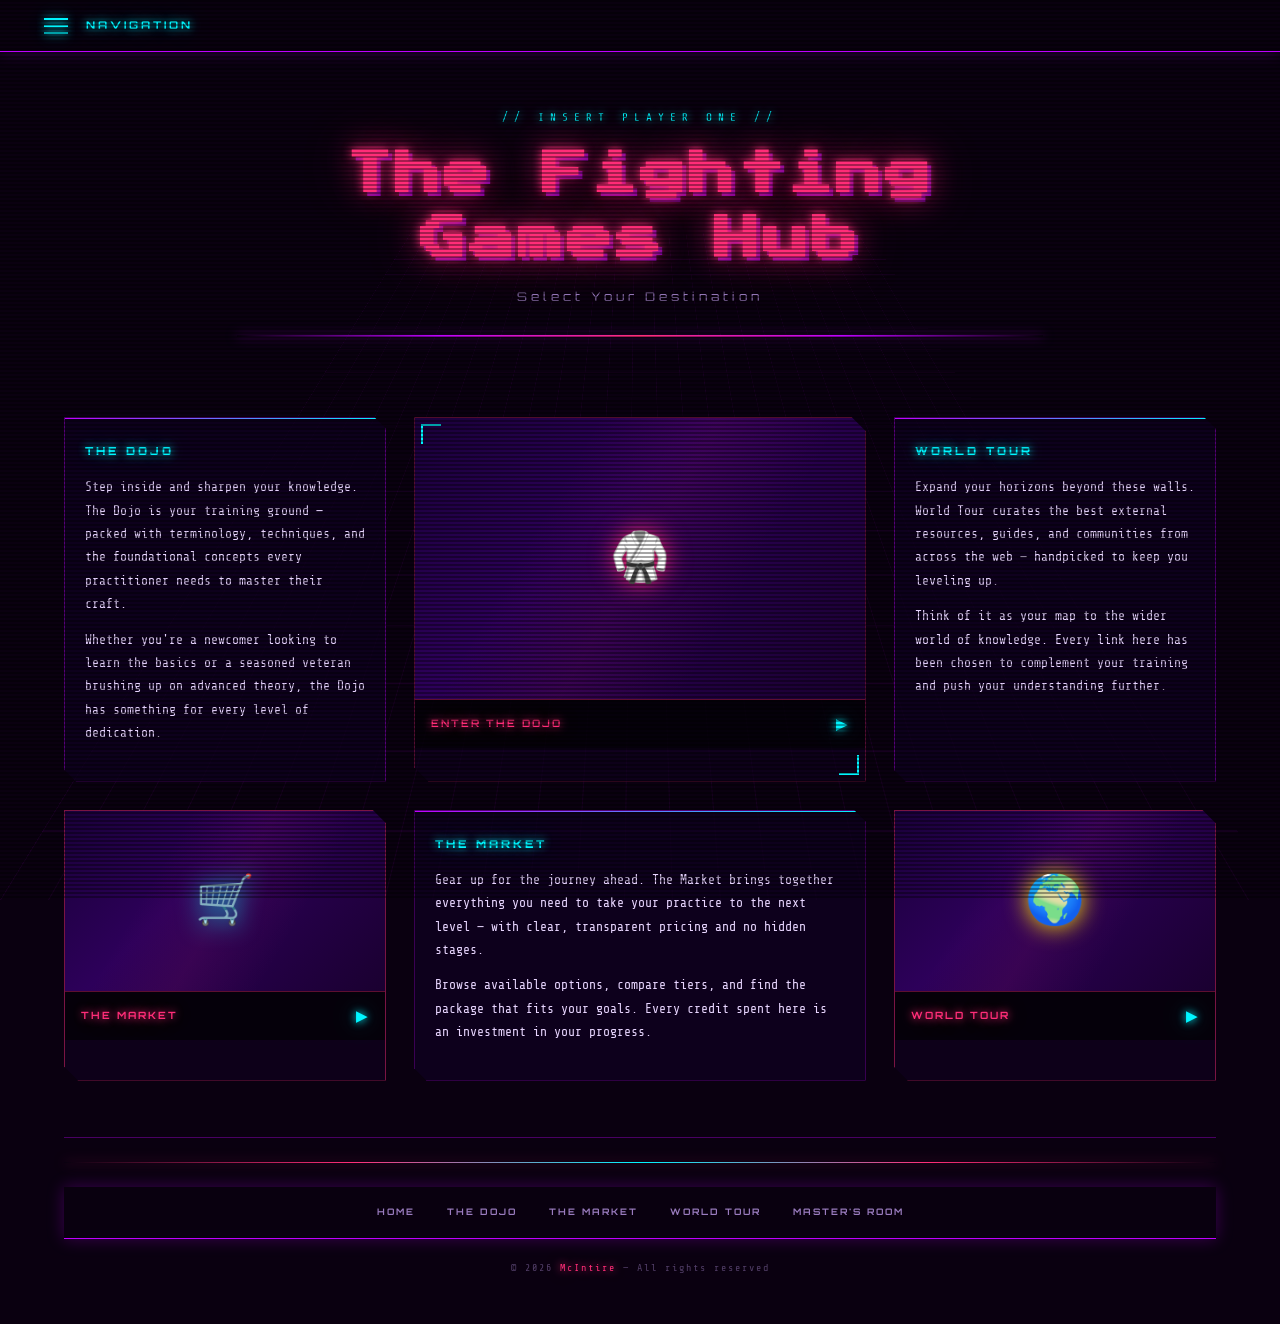
==== index.html @ 30cc086d "Added Pages added pages to set up github.io site" ====
<!DOCTYPE html>
<html lang="en">
<head>
  <meta charset="UTF-8" />
  <meta name="viewport" content="width=device-width, initial-scale=1.0" />
  <title>The Fighting Games Hub — Home</title>
  <link href="https://fonts.googleapis.com/css2?family=Press+Start+2P&family=Orbitron:wght@400;700;900&family=Share+Tech+Mono&display=swap" rel="stylesheet" />
  <link rel="stylesheet" href="styles.css" />
</head>
<body>

  <nav>
    <div class="nav-inner">
      <button class="hamburger" id="hamburgerBtn" aria-label="Toggle navigation">
        <span></span><span></span><span></span>
      </button>
      <span class="nav-label">Navigation</span>
      <ul class="nav-menu" id="navMenu">
        <li><span class="menu-divider">// MAIN</span></li>
        <li><a href="index.html">Home</a></li>
        <li><span class="menu-divider">// PAGES</span></li>
        <li><a href="the_dojo.html">The Dojo</a></li>
        <li><a href="the_market.html">The Market</a></li>
        <li><a href="world_tour.html">World Tour</a></li>
        <li><a href="masters_room.html">The Master's Room</a></li>
        <li><span class="menu-divider">// SUB-PAGES</span></li>
        <li><a href="universal_concepts.html">Universal Concepts</a></li>
        <li><a href="pricing.html">Pricing</a></li>
        <li><a href="external_resources.html">External Resources</a></li>
        <li><a href="personal_projects.html">Personal Projects</a></li>
      </ul>
    </div>
  </nav>

  <div class="page">

    <header>
      <span class="eyebrow eyebrow-cyan">// Insert Player One //</span>
      <h1 class="site-title title-pink">The Fighting<br>Games Hub</h1>
      <p class="subtitle">Select Your Destination</p>
      <div class="header-divider"></div>
    </header>

    <main>
      <div class="content-grid">

        <article class="content-block panel">
          <h2>The Dojo</h2>
          <p>Step inside and sharpen your knowledge. The Dojo is your training ground — packed with terminology, techniques, and the foundational concepts every practitioner needs to master their craft.</p>
          <p>Whether you're a newcomer looking to learn the basics or a seasoned veteran brushing up on advanced theory, the Dojo has something for every level of dedication.</p>
        </article>

        <a class="img-link img-link-dojo" href="the_dojo.html" aria-label="Go to The Dojo">
          <div class="img-placeholder">
            <span class="pixel-icon" style="color: var(--neon-pink);">🥋</span>
          </div>
          <div class="img-link-label">
            <span>Enter The Dojo</span>
            <span class="arrow">▶</span>
          </div>
        </a>

        <article class="content-block panel">
          <h2>World Tour</h2>
          <p>Expand your horizons beyond these walls. World Tour curates the best external resources, guides, and communities from across the web — handpicked to keep you leveling up.</p>
          <p>Think of it as your map to the wider world of knowledge. Every link here has been chosen to complement your training and push your understanding further.</p>
        </article>

        <a class="img-link" href="the_market.html" aria-label="Go to The Market">
          <div class="img-placeholder">
            <span class="pixel-icon" style="color: var(--neon-cyan);">🛒</span>
          </div>
          <div class="img-link-label">
            <span>The Market</span>
            <span class="arrow">▶</span>
          </div>
        </a>

        <article class="content-block panel">
          <h2>The Market</h2>
          <p>Gear up for the journey ahead. The Market brings together everything you need to take your practice to the next level — with clear, transparent pricing and no hidden stages.</p>
          <p>Browse available options, compare tiers, and find the package that fits your goals. Every credit spent here is an investment in your progress.</p>
        </article>

        <a class="img-link" href="world_tour.html" aria-label="Go to World Tour">
          <div class="img-placeholder">
            <span class="pixel-icon" style="color: var(--neon-yellow);">🌍</span>
          </div>
          <div class="img-link-label">
            <span>World Tour</span>
            <span class="arrow">▶</span>
          </div>
        </a>

      </div>
    </main>

    <footer>
      <nav class="footer-links" aria-label="Footer navigation">
        <a href="index.html">Home</a>
        <a href="the_dojo.html">The Dojo</a>
        <a href="the_market.html">The Market</a>
        <a href="world_tour.html">World Tour</a>
        <a href="masters_room.html">Master's Room</a>
      </nav>
      <p class="footer-credit">&copy; 2026 <span>McIntire</span> — All rights reserved</p>
    </footer>

  </div>

  <script src="nav.js" defer></script>

</body>
</html>
---- styles.css ----
/* ============================================================
   The Fighting Games Hub — Shared Stylesheet
   ============================================================ */

/* ── Custom Properties ── */
:root {
  --bg:          #0a0010;
  --neon-pink:   #ff2d78;
  --neon-cyan:   #00f5ff;
  --neon-purple: #bf00ff;
  --neon-yellow: #ffe600;
  --text:        #e8d5ff;
  --text-dim:    #9a7bbf;
  --scanline:    rgba(0, 0, 0, 0.35);
  --glow-pink:   0 0 8px #ff2d78, 0 0 24px #ff2d7866;
  --glow-cyan:   0 0 8px #00f5ff, 0 0 24px #00f5ff66;
  --glow-purple: 0 0 8px #bf00ff, 0 0 24px #bf00ff66;
  --glow-yellow: 0 0 8px #ffe600, 0 0 24px #ffe60066;
}


/* ============================================================
   RESET & BASE
   ============================================================ */

*, *::before, *::after {
  box-sizing: border-box;
  margin: 0;
  padding: 0;
}

html { scroll-behavior: smooth; }

body {
  background-color: var(--bg);
  color: var(--text);
  font-family: 'Share Tech Mono', monospace;
  font-size: 14px;
  line-height: 1.75;
  min-height: 100vh;
  overflow-x: hidden;
  cursor: crosshair;
}


/* ============================================================
   BACKGROUND & ATMOSPHERE
   ============================================================ */

/* Perspective grid */
body::before {
  content: '';
  position: fixed;
  inset: 0;
  background:
    linear-gradient(rgba(191, 0, 255, 0.13) 1px, transparent 1px),
    linear-gradient(90deg, rgba(191, 0, 255, 0.13) 1px, transparent 1px);
  background-size: 48px 48px;
  transform: perspective(600px) rotateX(30deg) scaleY(2.4);
  transform-origin: bottom center;
  pointer-events: none;
  z-index: 0;
  opacity: 0.55;
}

/* CRT scanlines */
body::after {
  content: '';
  position: fixed;
  inset: 0;
  background: repeating-linear-gradient(
    0deg,
    transparent, transparent 2px,
    var(--scanline) 2px, var(--scanline) 4px
  );
  pointer-events: none;
  z-index: 9999;
  animation: flicker 8s infinite;
}

@keyframes flicker {
  0%, 100% { opacity: 1; }
  92%       { opacity: 1; }
  93%       { opacity: 0.6; }
  94%       { opacity: 1; }
  96%       { opacity: 0.7; }
  97%       { opacity: 1; }
}


/* ============================================================
   LAYOUT
   ============================================================ */

.page {
  position: relative;
  z-index: 1;
  max-width: 1200px;
  margin: 0 auto;
  padding: 0 24px 48px;
}


/* ============================================================
   NAVIGATION
   ============================================================ */

nav {
  position: sticky;
  top: 0;
  z-index: 500;
  height: 52px;
  padding: 0 24px;
  display: flex;
  align-items: center;
  background: rgba(10, 0, 16, 0.92);
  backdrop-filter: blur(6px);
  border-bottom: 1px solid var(--neon-purple);
  box-shadow: 0 0 16px #bf00ff44;
}

.nav-inner {
  max-width: 1200px;
  width: 100%;
  margin: 0 auto;
  display: flex;
  align-items: center;
  gap: 14px;
}

.hamburger {
  background: none;
  border: none;
  cursor: pointer;
  display: flex;
  flex-direction: column;
  gap: 5px;
  padding: 4px;
}

.hamburger span {
  display: block;
  width: 24px;
  height: 2px;
  background: var(--neon-cyan);
  box-shadow: var(--glow-cyan);
  transition: all 0.3s;
}

.hamburger.open span:nth-child(1) { transform: translateY(7px) rotate(45deg); }
.hamburger.open span:nth-child(2) { opacity: 0; }
.hamburger.open span:nth-child(3) { transform: translateY(-7px) rotate(-45deg); }

.nav-label {
  font-family: 'Orbitron', sans-serif;
  font-size: 11px;
  font-weight: 700;
  letter-spacing: 3px;
  text-transform: uppercase;
  color: var(--neon-cyan);
  text-shadow: var(--glow-cyan);
}

.nav-menu {
  position: absolute;
  top: 52px;
  left: 0;
  width: 260px;
  list-style: none;
  display: none;
  flex-direction: column;
  z-index: 600;
  background: rgba(10, 0, 22, 0.97);
  border: 1px solid var(--neon-purple);
  border-top: none;
  box-shadow: 4px 4px 0 var(--neon-pink), 0 0 32px #bf00ff55;
}

.nav-menu.open { display: flex; }

.nav-menu li a {
  display: block;
  padding: 13px 24px;
  font-family: 'Orbitron', sans-serif;
  font-size: 10px;
  font-weight: 700;
  letter-spacing: 2px;
  text-transform: uppercase;
  text-decoration: none;
  color: var(--text);
  border-bottom: 1px solid rgba(191, 0, 255, 0.25);
  transition: color 0.2s, background 0.2s, padding-left 0.2s;
  position: relative;
}

.nav-menu li a::before {
  content: '▶';
  position: absolute;
  left: 10px;
  font-size: 8px;
  color: var(--neon-pink);
  opacity: 0;
  transition: opacity 0.2s;
}

.nav-menu li a:hover {
  color: var(--neon-pink);
  background: rgba(255, 45, 120, 0.08);
  padding-left: 32px;
  text-shadow: var(--glow-pink);
}

.nav-menu li a:hover::before { opacity: 1; }
.nav-menu li:last-child a    { border-bottom: none; }

.menu-divider {
  font-family: 'Share Tech Mono', monospace;
  font-size: 9px;
  color: var(--text-dim);
  padding: 8px 24px 4px;
  letter-spacing: 1px;
  border-bottom: 1px solid rgba(191, 0, 255, 0.15);
}


/* ============================================================
   HEADER
   ============================================================ */

header {
  text-align: center;
  padding: 56px 0 40px;
}

/* Eyebrow — small label above the title */
.eyebrow {
  display: block;
  margin-bottom: 16px;
  font-family: 'Share Tech Mono', monospace;
  font-size: 11px;
  letter-spacing: 6px;
  text-transform: uppercase;
  animation: fadeUp 0.8s ease both;
}

.eyebrow-cyan  { color: var(--neon-cyan);  text-shadow: var(--glow-cyan);  }
.eyebrow-pink  { color: var(--neon-pink);  text-shadow: var(--glow-pink);  }

/* Main heading */
.site-title {
  font-family: 'Press Start 2P', monospace;
  font-size: clamp(20px, 4vw, 46px);
  line-height: 1.4;
  letter-spacing: 3px;
  animation: fadeUp 0.9s 0.1s ease both;
}

.title-pink {
  color: var(--neon-pink);
  text-shadow: 0 0 10px #ff2d78, 0 0 30px #ff2d78aa, 0 0 60px #ff2d7855, 4px 4px 0 #6600aa;
}

.title-cyan {
  color: var(--neon-cyan);
  text-shadow: 0 0 10px #00f5ff, 0 0 30px #00f5ffaa, 0 0 60px #00f5ff55, 4px 4px 0 #004466;
}

/* Subtitle */
.subtitle {
  margin-top: 14px;
  font-family: 'Orbitron', sans-serif;
  font-size: 12px;
  font-weight: 400;
  letter-spacing: 4px;
  color: var(--text-dim);
  animation: fadeUp 1s 0.2s ease both;
}

/* Gradient rule below header */
.header-divider {
  margin: 28px auto 0;
  width: 70%;
  height: 2px;
  background: linear-gradient(90deg, transparent, var(--neon-purple), var(--neon-pink), var(--neon-purple), transparent);
  box-shadow: 0 0 12px #bf00ff88;
  animation: fadeUp 1s 0.3s ease both;
}

@keyframes fadeUp {
  from { opacity: 0; transform: translateY(20px); }
  to   { opacity: 1; transform: translateY(0); }
}


/* ============================================================
   SHARED PANEL STYLES
   ============================================================ */

.panel {
  background: rgba(15, 0, 32, 0.75);
  border: 1px solid rgba(191, 0, 255, 0.4);
  clip-path: polygon(0 0, calc(100% - 12px) 0, 100% 12px, 100% 100%, 12px 100%, 0 calc(100% - 12px));
  position: relative;
}

/* Top-edge gradient accent */
.panel::before {
  content: '';
  position: absolute;
  top: 0; left: 0; right: 0;
  height: 1px;
  background: linear-gradient(90deg, var(--neon-purple), var(--neon-cyan));
}


/* ============================================================
   HOME PAGE — CONTENT GRID & PANELS
   ============================================================ */

.content-grid {
  display: grid;
  grid-template-columns: 1fr 1.4fr 1fr;
  grid-template-rows: auto auto;
  gap: 28px;
  margin-top: 40px;
}

.content-block {
  padding: 24px 20px;
  animation: fadeUp 0.9s ease both;
}

.content-block:nth-child(1) { grid-column: 1; grid-row: 1; animation-delay: 0.15s; }
.content-block:nth-child(3) { grid-column: 3; grid-row: 1; animation-delay: 0.25s; }
.content-block:nth-child(5) { grid-column: 2; grid-row: 2; animation-delay: 0.35s; }

.content-block h2 {
  margin-bottom: 14px;
  font-family: 'Orbitron', sans-serif;
  font-size: 11px;
  font-weight: 900;
  letter-spacing: 3px;
  text-transform: uppercase;
  color: var(--neon-cyan);
  text-shadow: var(--glow-cyan);
}

.content-block p {
  font-size: 13px;
  line-height: 1.8;
  margin-bottom: 12px;
}


/* ============================================================
   HOME PAGE — IMAGE LINK CARDS
   ============================================================ */

.img-link {
  display: block;
  text-decoration: none;
  overflow: hidden;
  border: 1px solid rgba(255, 45, 120, 0.45);
  background: rgba(15, 0, 32, 0.6);
  clip-path: polygon(0 0, calc(100% - 14px) 0, 100% 14px, 100% 100%, 14px 100%, 0 calc(100% - 14px));
  transition: transform 0.2s, box-shadow 0.2s;
  animation: fadeUp 0.9s ease both;
}

.img-link:hover {
  transform: translateY(-4px);
  box-shadow: 0 8px 32px #ff2d7866, 0 0 0 1px var(--neon-pink);
}

.img-link:nth-child(2) { grid-column: 2; grid-row: 1; animation-delay: 0.2s; }
.img-link:nth-child(4) { grid-column: 1; grid-row: 2; animation-delay: 0.3s; }
.img-link:nth-child(6) { grid-column: 3; grid-row: 2; animation-delay: 0.4s; }

.img-placeholder {
  width: 100%;
  aspect-ratio: 16 / 9;
  background: linear-gradient(135deg, #1a003a 0%, #2d005a 40%, #1a0030 100%);
  display: flex;
  align-items: center;
  justify-content: center;
  position: relative;
  overflow: hidden;
}

/* Shimmer sweep */
.img-placeholder::after {
  content: '';
  position: absolute;
  inset: 0;
  background: linear-gradient(120deg, transparent 30%, rgba(255, 45, 120, 0.08) 50%, transparent 70%);
  animation: shimmer 3s infinite;
}

@keyframes shimmer {
  from { transform: translateX(-100%); }
  to   { transform: translateX(100%); }
}

.pixel-icon {
  font-size: 48px;
  filter: drop-shadow(0 0 12px currentColor);
  position: relative;
  z-index: 1;
}

.img-link-label {
  padding: 12px 16px;
  display: flex;
  align-items: center;
  justify-content: space-between;
  background: rgba(0, 0, 0, 0.6);
  border-top: 1px solid rgba(255, 45, 120, 0.35);
}

.img-link-label span {
  font-family: 'Orbitron', sans-serif;
  font-size: 10px;
  font-weight: 700;
  letter-spacing: 2px;
  text-transform: uppercase;
  color: var(--neon-pink);
  text-shadow: var(--glow-pink);
}

.img-link-label .arrow {
  font-size: 14px;
  color: var(--neon-cyan);
  text-shadow: var(--glow-cyan);
  transition: transform 0.2s;
}

.img-link:hover .arrow { transform: translateX(4px); }

/* Neon corner brackets on the centre Dojo card */
.img-link-dojo {
  position: relative;
}
.img-link-dojo .img-placeholder { aspect-ratio: 16 / 10; }
.img-link-dojo::before,
.img-link-dojo::after {
  content: '';
  position: absolute;
  width: 20px;
  height: 20px;
  border-color: var(--neon-cyan);
  border-style: solid;
  z-index: 2;
}
.img-link-dojo::before { top: 6px;    left: 6px;   border-width: 2px 0 0 2px; }
.img-link-dojo::after  { bottom: 6px; right: 6px;  border-width: 0 2px 2px 0; }


/* ============================================================
   DOJO PAGE — COLUMNS & DROPDOWNS
   ============================================================ */

.dojo-grid {
  display: grid;
  grid-template-columns: 1fr 1fr 1fr;
  gap: 24px;
  margin-top: 36px;
}

.term-column {
  display: flex;
  flex-direction: column;
  animation: fadeUp 0.9s ease both;
}

.term-column:nth-child(1) { animation-delay: 0.1s; }
.term-column:nth-child(2) { animation-delay: 0.2s; }
.term-column:nth-child(3) { animation-delay: 0.3s; }

.col-header {
  padding: 18px 20px 14px;
  border-bottom: 1px solid rgba(191, 0, 255, 0.3);
}

.col-title {
  margin-bottom: 14px;
  font-family: 'Orbitron', sans-serif;
  font-size: 10px;
  font-weight: 900;
  letter-spacing: 3px;
  text-transform: uppercase;
}

.term-column:nth-child(1) .col-title { color: var(--neon-cyan);   text-shadow: var(--glow-cyan);   }
.term-column:nth-child(2) .col-title { color: var(--neon-pink);   text-shadow: var(--glow-pink);   }
.term-column:nth-child(3) .col-title { color: var(--neon-yellow); text-shadow: var(--glow-yellow); }

/* Dropdown button */
.custom-select-wrapper { position: relative; }

.custom-select-btn {
  width: 100%;
  display: flex;
  align-items: center;
  justify-content: space-between;
  gap: 8px;
  padding: 10px 14px;
  background: rgba(0, 0, 0, 0.5);
  border: 1px solid rgba(191, 0, 255, 0.5);
  color: var(--text);
  font-family: 'Share Tech Mono', monospace;
  font-size: 12px;
  cursor: pointer;
  text-align: left;
  user-select: none;
  transition: border-color 0.2s, box-shadow 0.2s;
}

.custom-select-btn:hover,
.custom-select-btn.open {
  border-color: var(--neon-cyan);
  box-shadow: 0 0 10px #00f5ff44;
}

.select-arrow {
  flex-shrink: 0;
  font-size: 10px;
  color: var(--neon-cyan);
  transition: transform 0.25s;
}

.custom-select-btn.open .select-arrow { transform: rotate(180deg); }

/* Dropdown options list */
.custom-options {
  display: none;
  position: absolute;
  top: calc(100% + 2px);
  left: 0;
  right: 0;
  z-index: 100;
  background: rgba(10, 0, 26, 0.98);
  border: 1px solid rgba(191, 0, 255, 0.5);
  border-top: none;
  box-shadow: 0 8px 24px #00000088, 0 0 16px #bf00ff33;
  max-height: 220px;
  overflow-y: auto;
}

.custom-options.open { display: block; }

.custom-options::-webkit-scrollbar       { width: 4px; }
.custom-options::-webkit-scrollbar-track { background: #0a0010; }
.custom-options::-webkit-scrollbar-thumb { background: var(--neon-purple); }

.custom-option {
  display: flex;
  align-items: center;
  gap: 8px;
  padding: 10px 14px;
  font-family: 'Share Tech Mono', monospace;
  font-size: 12px;
  color: var(--text-dim);
  cursor: pointer;
  border-bottom: 1px solid rgba(191, 0, 255, 0.15);
  transition: color 0.15s, background 0.15s, padding-left 0.15s;
}

.custom-option::before {
  content: '▶';
  flex-shrink: 0;
  font-size: 7px;
  color: var(--neon-pink);
  opacity: 0;
  transition: opacity 0.15s;
}

.custom-option:last-child { border-bottom: none; }

.custom-option:hover {
  color: var(--neon-cyan);
  background: rgba(0, 245, 255, 0.06);
  padding-left: 20px;
}

.custom-option:hover::before   { opacity: 1; }
.custom-option.selected        { color: var(--neon-pink); text-shadow: var(--glow-pink); }
.custom-option.selected::before { opacity: 1; color: var(--neon-pink); }

/* Definition display area */
.def-display {
  flex: 1;
  display: flex;
  flex-direction: column;
  gap: 12px;
  padding: 20px;
  min-height: 280px;
}

.def-placeholder {
  display: flex;
  flex-direction: column;
  align-items: center;
  justify-content: center;
  flex: 1;
  gap: 10px;
  opacity: 0.4;
}

.def-placeholder-icon { font-size: 28px; }

.def-placeholder-text {
  font-family: 'Orbitron', sans-serif;
  font-size: 8px;
  letter-spacing: 2px;
  text-transform: uppercase;
  color: var(--text-dim);
  text-align: center;
}

.def-term {
  padding-bottom: 10px;
  font-family: 'Orbitron', sans-serif;
  font-size: 12px;
  font-weight: 900;
  letter-spacing: 2px;
  text-transform: uppercase;
  border-bottom: 1px solid rgba(191, 0, 255, 0.3);
}

.term-column:nth-child(1) .def-term { color: var(--neon-cyan);   text-shadow: var(--glow-cyan);   }
.term-column:nth-child(2) .def-term { color: var(--neon-pink);   text-shadow: var(--glow-pink);   }
.term-column:nth-child(3) .def-term { color: var(--neon-yellow); text-shadow: var(--glow-yellow); }

.def-body {
  font-family: 'Share Tech Mono', monospace;
  font-size: 12px;
  color: var(--text);
  line-height: 1.9;
  animation: defFade 0.35s ease both;
}

.def-body p + p { margin-top: 10px; }

@keyframes defFade {
  from { opacity: 0; transform: translateY(8px); }
  to   { opacity: 1; transform: translateY(0); }
}


/* ============================================================
   MISC
   ============================================================ */

.back-link {
  display: inline-flex;
  align-items: center;
  gap: 8px;
  margin-top: 8px;
  font-family: 'Orbitron', sans-serif;
  font-size: 10px;
  font-weight: 700;
  letter-spacing: 2px;
  text-transform: uppercase;
  text-decoration: none;
  color: var(--neon-purple);
  text-shadow: var(--glow-purple);
  transition: color 0.2s, gap 0.2s;
}

.back-link:hover {
  color: var(--neon-pink);
  text-shadow: var(--glow-pink);
  gap: 12px;
}


/* ============================================================
   FOOTER
   ============================================================ */

footer {
  margin-top: 56px;
  padding-top: 24px;
  text-align: center;
  border-top: 1px solid rgba(191, 0, 255, 0.35);
}

footer::before {
  content: '';
  display: block;
  height: 1px;
  margin-bottom: 24px;
  background: linear-gradient(90deg, transparent, var(--neon-pink), var(--neon-cyan), var(--neon-pink), transparent);
  box-shadow: 0 0 12px #ff2d7888;
}

.footer-links {
  display: flex;
  justify-content: center;
  flex-wrap: wrap;
  gap: 32px;
  margin-bottom: 20px;
}

.footer-links a {
  font-family: 'Orbitron', sans-serif;
  font-size: 9px;
  font-weight: 700;
  letter-spacing: 2px;
  text-transform: uppercase;
  text-decoration: none;
  color: var(--text-dim);
  transition: color 0.2s, text-shadow 0.2s;
}

.footer-links a:hover {
  color: var(--neon-cyan);
  text-shadow: var(--glow-cyan);
}

.footer-credit {
  font-family: 'Share Tech Mono', monospace;
  font-size: 10px;
  letter-spacing: 2px;
  color: rgba(154, 123, 191, 0.5);
}

.footer-credit span {
  color: var(--neon-pink);
  text-shadow: var(--glow-pink);
}


/* ============================================================
   RESPONSIVE
   ============================================================ */

@media (max-width: 820px) {
  .content-grid,
  .dojo-grid {
    grid-template-columns: 1fr;
  }

  .content-block:nth-child(n),
  .img-link:nth-child(n) {
    grid-column: 1;
    grid-row: auto;
  }
}
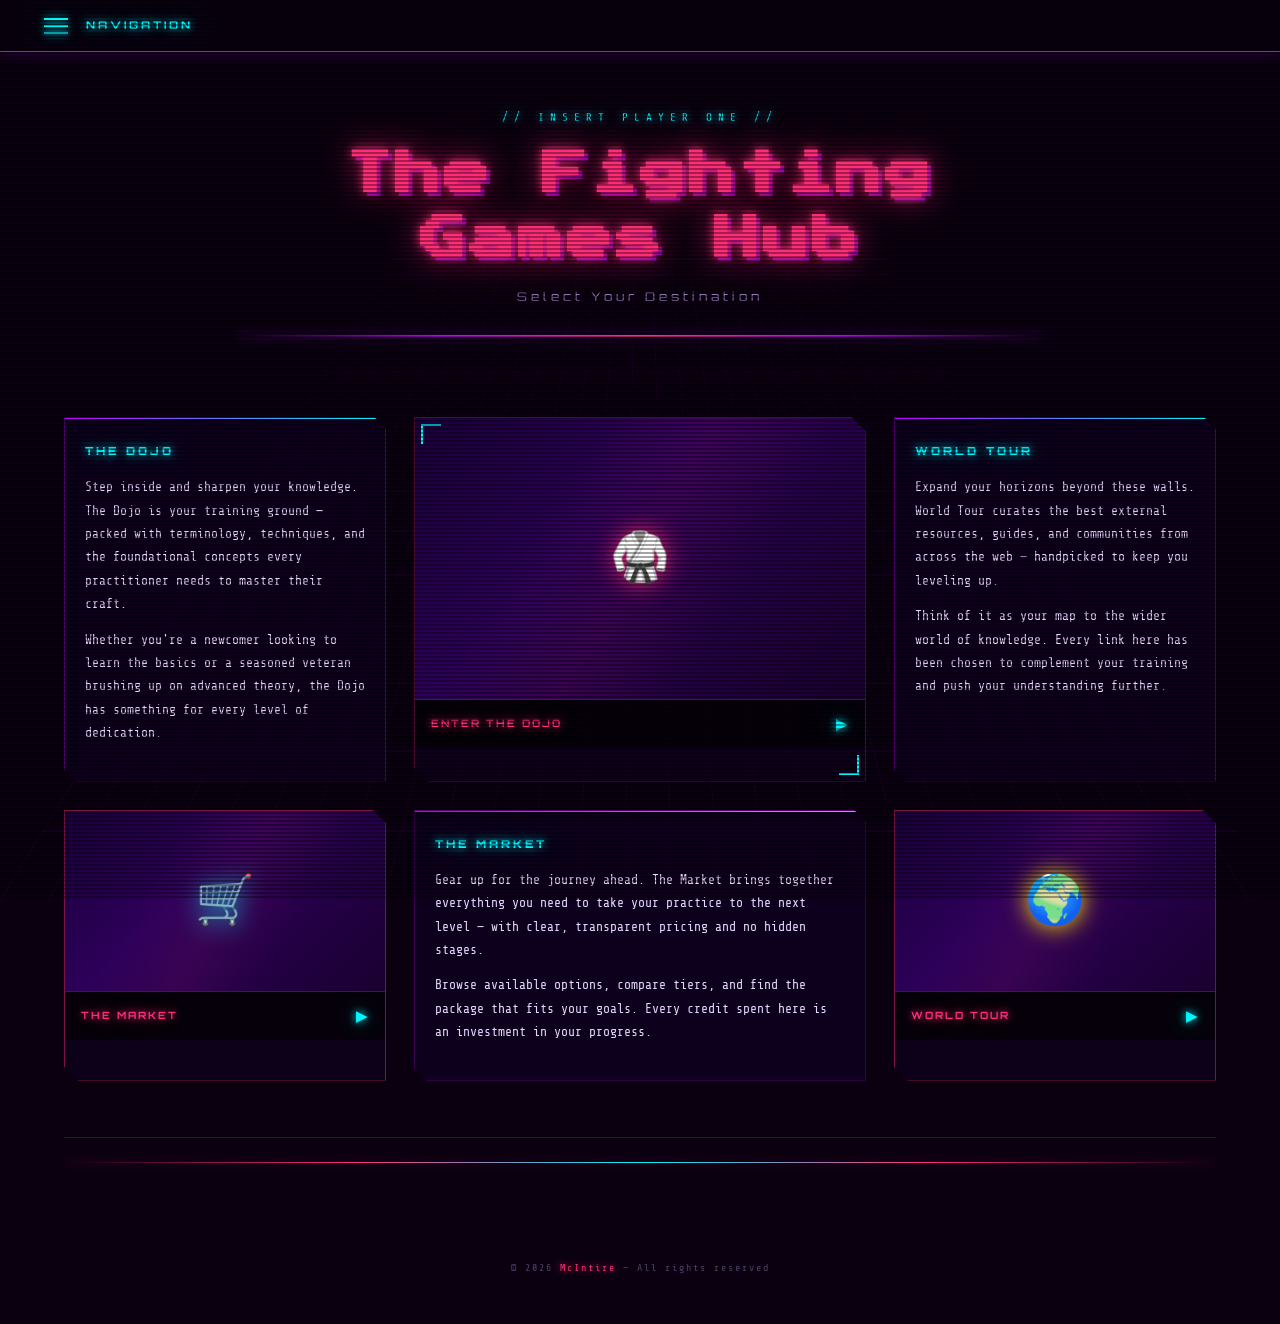
==== commit dd0efcf2: "Removed unnecessary sub-pages in nav menu, updated .js functionality, added Discord links to world-t" ====
--- a/index.html
+++ b/index.html
@@ -23,11 +23,6 @@
         <li><a href="the_market.html">The Market</a></li>
         <li><a href="world_tour.html">World Tour</a></li>
         <li><a href="masters_room.html">The Master's Room</a></li>
-        <li><span class="menu-divider">// SUB-PAGES</span></li>
-        <li><a href="universal_concepts.html">Universal Concepts</a></li>
-        <li><a href="pricing.html">Pricing</a></li>
-        <li><a href="external_resources.html">External Resources</a></li>
-        <li><a href="personal_projects.html">Personal Projects</a></li>
       </ul>
     </div>
   </nav>
--- a/styles.css
+++ b/styles.css
@@ -732,12 +732,493 @@
 
 
 /* ============================================================
+   MARKET PAGE
+   ============================================================ */
+
+/* Control row: two dropdowns side-by-side.
+   position+z-index lifts this row above the price-grid below,
+   so open dropdowns sit on top of the price cards. */
+.market-controls {
+  display: grid;
+  grid-template-columns: 1fr 1fr;
+  gap: 24px;
+  margin-top: 36px;
+  position: relative;
+  z-index: 50;
+}
+
+/* Standalone panel styling without clip-path, since clip-path
+   would cut off the dropdown options that extend below. */
+.market-control {
+  position: relative;
+  padding: 18px 20px;
+  background: rgba(15, 0, 32, 0.75);
+  border: 1px solid rgba(191, 0, 255, 0.4);
+}
+
+.market-control::before {
+  content: '';
+  position: absolute;
+  top: 0; left: 0; right: 0;
+  height: 1px;
+  background: linear-gradient(90deg, var(--neon-purple), var(--neon-cyan));
+}
+
+.market-control .col-title {
+  margin-bottom: 14px;
+  color: var(--neon-cyan);
+  text-shadow: var(--glow-cyan);
+}
+
+/* Status line under the dropdowns */
+.market-status {
+  margin-top: 18px;
+  padding: 10px 14px;
+  font-family: 'Share Tech Mono', monospace;
+  font-size: 11px;
+  letter-spacing: 1px;
+  color: var(--text-dim);
+  text-align: center;
+  border: 1px dashed rgba(191, 0, 255, 0.35);
+  background: rgba(15, 0, 32, 0.4);
+}
+
+.market-status.loading { color: var(--neon-cyan); }
+.market-status.error   { color: var(--neon-pink);  }
+
+/* Two-tier price grid */
+.price-grid {
+  display: grid;
+  grid-template-columns: 1fr 1fr;
+  gap: 24px;
+  margin-top: 24px;
+  position: relative;
+  z-index: 1;
+}
+
+.price-card {
+  padding: 28px 24px;
+  display: flex;
+  flex-direction: column;
+  gap: 14px;
+  text-align: center;
+  min-height: 280px;
+  animation: fadeUp 0.5s ease both;
+}
+
+/* Neon corner brackets — arcade cabinet feel */
+.price-card::after {
+  content: '';
+  position: absolute;
+  top: 8px;
+  right: 8px;
+  width: 16px;
+  height: 16px;
+  border-top: 2px solid var(--neon-pink);
+  border-right: 2px solid var(--neon-pink);
+  box-shadow: var(--glow-pink);
+  pointer-events: none;
+}
+
+.price-card .corner-bl {
+  position: absolute;
+  bottom: 8px;
+  left: 8px;
+  width: 16px;
+  height: 16px;
+  border-bottom: 2px solid var(--neon-cyan);
+  border-left: 2px solid var(--neon-cyan);
+  box-shadow: var(--glow-cyan);
+  pointer-events: none;
+}
+
+.price-tier-label {
+  font-family: 'Orbitron', sans-serif;
+  font-size: 10px;
+  font-weight: 900;
+  letter-spacing: 3px;
+  text-transform: uppercase;
+}
+
+.price-card:nth-child(1) .price-tier-label { color: var(--neon-cyan);   text-shadow: var(--glow-cyan);   }
+.price-card:nth-child(2) .price-tier-label { color: var(--neon-yellow); text-shadow: var(--glow-yellow); }
+
+/* Score-display bezel around the price */
+.price-display {
+  margin: 8px auto;
+  padding: 10px 24px;
+  background: rgba(0, 0, 0, 0.55);
+  border: 1px solid rgba(255, 45, 120, 0.4);
+  display: inline-flex;
+  flex-direction: column;
+  align-items: center;
+  gap: 4px;
+  min-width: 60%;
+}
+
+.price-amount {
+  font-family: 'Press Start 2P', monospace;
+  font-size: clamp(24px, 3.5vw, 36px);
+  line-height: 1.2;
+  letter-spacing: 2px;
+  color: var(--neon-pink);
+  text-shadow: var(--glow-pink), 4px 4px 0 #6600aa;
+}
+
+.price-amount.compare {
+  font-size: 13px;
+  color: var(--text-dim);
+  text-decoration: line-through;
+  text-shadow: none;
+  letter-spacing: 1px;
+}
+
+.price-source-badge {
+  display: inline-flex;
+  align-items: center;
+  gap: 6px;
+  align-self: center;
+  padding: 4px 10px;
+  font-family: 'Orbitron', sans-serif;
+  font-size: 8px;
+  font-weight: 700;
+  letter-spacing: 2px;
+  text-transform: uppercase;
+  border: 1px solid currentColor;
+}
+
+.badge-live {
+  color: var(--neon-cyan);
+  text-shadow: var(--glow-cyan);
+  box-shadow: 0 0 10px #00f5ff44;
+}
+
+.badge-live::before {
+  content: '';
+  width: 6px;
+  height: 6px;
+  border-radius: 50%;
+  background: var(--neon-cyan);
+  box-shadow: var(--glow-cyan);
+  animation: pulse 1.4s infinite;
+}
+
+.badge-msrp {
+  color: var(--text-dim);
+}
+
+@keyframes pulse {
+  0%, 100% { opacity: 1;   transform: scale(1);   }
+  50%      { opacity: 0.4; transform: scale(0.85); }
+}
+
+.price-store-btn,
+.resource-link-btn {
+  display: inline-flex;
+  align-items: center;
+  justify-content: center;
+  gap: 8px;
+  margin-top: auto;
+  padding: 12px 18px;
+  font-family: 'Orbitron', sans-serif;
+  font-size: 10px;
+  font-weight: 700;
+  letter-spacing: 2px;
+  text-transform: uppercase;
+  text-decoration: none;
+  color: var(--neon-cyan);
+  background: rgba(0, 245, 255, 0.05);
+  border: 1px solid var(--neon-cyan);
+  transition: all 0.2s;
+}
+
+.price-store-btn:hover,
+.resource-link-btn:hover {
+  background: var(--neon-cyan);
+  color: var(--bg);
+  text-shadow: none;
+  box-shadow: 0 0 16px var(--neon-cyan);
+}
+
+.price-store-btn .arrow,
+.resource-link-btn .arrow { transition: transform 0.2s; }
+
+.price-store-btn:hover .arrow,
+.resource-link-btn:hover .arrow { transform: translateX(4px); }
+
+.price-note {
+  font-family: 'Share Tech Mono', monospace;
+  font-size: 10px;
+  color: var(--text-dim);
+  line-height: 1.5;
+  font-style: italic;
+}
+
+.price-elsewhere {
+  display: inline-flex;
+  align-items: center;
+  gap: 6px;
+  align-self: center;
+  padding: 6px 12px;
+  font-family: 'Share Tech Mono', monospace;
+  font-size: 11px;
+  letter-spacing: 1px;
+  color: var(--text-dim);
+  text-decoration: none;
+  border: 1px dashed rgba(0, 245, 255, 0.4);
+  background: rgba(0, 245, 255, 0.05);
+  transition: color 0.2s, border-color 0.2s, box-shadow 0.2s;
+}
+
+.price-elsewhere strong {
+  color: var(--neon-cyan);
+  text-shadow: var(--glow-cyan);
+  font-weight: 700;
+}
+
+.price-elsewhere .arrow {
+  font-size: 9px;
+  color: var(--neon-cyan);
+  transition: transform 0.2s;
+}
+
+.price-elsewhere:hover {
+  color: var(--text);
+  border-color: var(--neon-cyan);
+  box-shadow: 0 0 10px #00f5ff66;
+}
+
+.price-elsewhere:hover .arrow { transform: translateX(3px); }
+
+/* Empty state shown before any selection */
+.price-empty {
+  grid-column: 1 / -1;
+  padding: 60px 24px;
+  display: flex;
+  flex-direction: column;
+  align-items: center;
+  gap: 14px;
+  text-align: center;
+}
+
+.price-empty-icon {
+  font-size: 48px;
+  filter: drop-shadow(0 0 12px var(--neon-purple));
+}
+
+.price-empty-text {
+  font-family: 'Orbitron', sans-serif;
+  font-size: 11px;
+  letter-spacing: 3px;
+  text-transform: uppercase;
+  color: var(--text-dim);
+}
+
+/* "Not available on this platform" full-width state */
+.price-unavailable {
+  grid-column: 1 / -1;
+  padding: 50px 24px;
+  display: flex;
+  flex-direction: column;
+  align-items: center;
+  gap: 14px;
+  text-align: center;
+}
+
+.price-unavailable-icon {
+  font-size: 40px;
+  filter: drop-shadow(0 0 12px var(--neon-pink));
+}
+
+.price-unavailable-heading {
+  font-family: 'Press Start 2P', monospace;
+  font-size: 13px;
+  letter-spacing: 2px;
+  color: var(--neon-pink);
+  text-shadow: var(--glow-pink);
+}
+
+.price-unavailable-body {
+  font-family: 'Share Tech Mono', monospace;
+  font-size: 12px;
+  color: var(--text-dim);
+  max-width: 420px;
+  line-height: 1.7;
+}
+
+
+/* ============================================================
+   WORLD TOUR PAGE
+   ============================================================ */
+
+/* Single full-width control panel.
+   position+z-index lifts this above the resource-list below. */
+.worldtour-controls {
+  margin-top: 36px;
+  position: relative;
+  z-index: 50;
+}
+
+/* Standalone panel styling without clip-path, since clip-path
+   would cut off the dropdown options that extend below. */
+.worldtour-control {
+  position: relative;
+  padding: 18px 20px;
+  background: rgba(15, 0, 32, 0.75);
+  border: 1px solid rgba(191, 0, 255, 0.4);
+}
+
+.worldtour-control::before {
+  content: '';
+  position: absolute;
+  top: 0; left: 0; right: 0;
+  height: 1px;
+  background: linear-gradient(90deg, var(--neon-purple), var(--neon-cyan));
+}
+
+.worldtour-control .col-title {
+  margin-bottom: 14px;
+  color: var(--neon-cyan);
+  text-shadow: var(--glow-cyan);
+}
+
+/* Resource list status line (mirrors market-status) */
+.worldtour-status {
+  margin-top: 18px;
+  padding: 10px 14px;
+  font-family: 'Share Tech Mono', monospace;
+  font-size: 11px;
+  letter-spacing: 1px;
+  color: var(--text-dim);
+  text-align: center;
+  border: 1px dashed rgba(191, 0, 255, 0.35);
+  background: rgba(15, 0, 32, 0.4);
+}
+
+/* Vertical stack of resource cards */
+.resource-list {
+  display: flex;
+  flex-direction: column;
+  gap: 20px;
+  margin-top: 24px;
+  position: relative;
+  z-index: 1;
+}
+
+.resource-card {
+  padding: 24px 24px 22px;
+  display: flex;
+  flex-direction: column;
+  gap: 12px;
+  position: relative;
+  animation: fadeUp 0.5s ease both;
+}
+
+/* Neon corner brackets — same arcade feel as price cards */
+.resource-card::after {
+  content: '';
+  position: absolute;
+  top: 8px;
+  right: 8px;
+  width: 16px;
+  height: 16px;
+  border-top: 2px solid var(--neon-purple);
+  border-right: 2px solid var(--neon-purple);
+  box-shadow: var(--glow-purple);
+  pointer-events: none;
+}
+
+.resource-card .corner-bl {
+  position: absolute;
+  bottom: 8px;
+  left: 8px;
+  width: 16px;
+  height: 16px;
+  border-bottom: 2px solid var(--neon-cyan);
+  border-left: 2px solid var(--neon-cyan);
+  box-shadow: var(--glow-cyan);
+  pointer-events: none;
+}
+
+/* Category tag — small neon label above the title */
+.resource-tag {
+  align-self: flex-start;
+  padding: 4px 10px;
+  font-family: 'Orbitron', sans-serif;
+  font-size: 9px;
+  font-weight: 700;
+  letter-spacing: 2px;
+  text-transform: uppercase;
+  color: var(--neon-yellow);
+  text-shadow: var(--glow-yellow);
+  border: 1px solid var(--neon-yellow);
+}
+
+.resource-title {
+  font-family: 'Press Start 2P', monospace;
+  font-size: 14px;
+  line-height: 1.5;
+  letter-spacing: 1px;
+  color: var(--neon-pink);
+  text-shadow: var(--glow-pink), 3px 3px 0 #6600aa;
+  margin-top: 4px;
+}
+
+.resource-author {
+  font-family: 'Share Tech Mono', monospace;
+  font-size: 11px;
+  letter-spacing: 1px;
+  color: var(--neon-cyan);
+  text-shadow: var(--glow-cyan);
+}
+
+.resource-author::before {
+  content: '> by ';
+  color: var(--text-dim);
+  text-shadow: none;
+}
+
+.resource-desc {
+  font-family: 'Share Tech Mono', monospace;
+  font-size: 13px;
+  line-height: 1.7;
+  color: var(--text);
+  margin-top: 4px;
+}
+
+/* Empty state when no game selected */
+.resource-empty {
+  padding: 60px 24px;
+  display: flex;
+  flex-direction: column;
+  align-items: center;
+  gap: 14px;
+  text-align: center;
+}
+
+.resource-empty-icon {
+  font-size: 48px;
+  filter: drop-shadow(0 0 12px var(--neon-purple));
+}
+
+.resource-empty-text {
+  font-family: 'Orbitron', sans-serif;
+  font-size: 11px;
+  letter-spacing: 3px;
+  text-transform: uppercase;
+  color: var(--text-dim);
+}
+
+
+/* ============================================================
    RESPONSIVE
    ============================================================ */
 
 @media (max-width: 820px) {
   .content-grid,
-  .dojo-grid {
+  .dojo-grid,
+  .market-controls,
+  .price-grid {
     grid-template-columns: 1fr;
   }
 
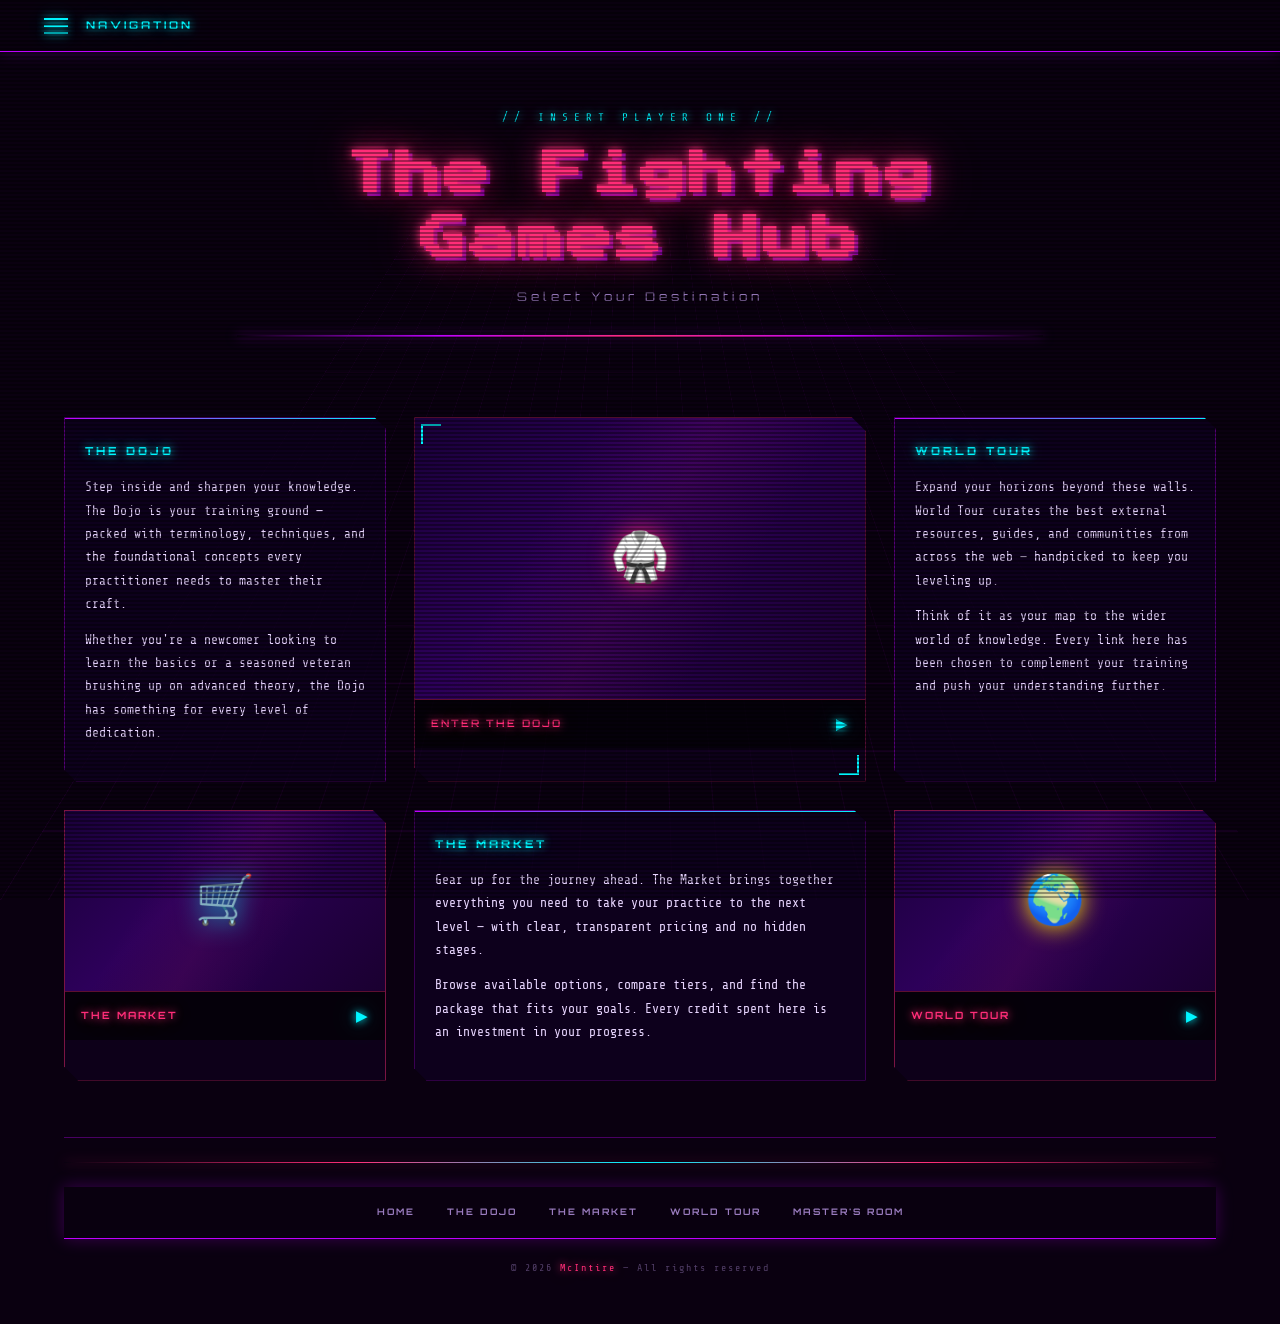
==== commit c93a14de: "Update index.html" ====
--- a/index.html
+++ b/index.html
@@ -1,11 +1,11 @@
 <!DOCTYPE html>
 <html lang="en">
 <head>
-  <meta charset="UTF-8" />
-  <meta name="viewport" content="width=device-width, initial-scale=1.0" />
+  <meta charset="UTF-8" >
+  <meta name="viewport" content="width=device-width, initial-scale=1.0" >
   <title>The Fighting Games Hub — Home</title>
-  <link href="https://fonts.googleapis.com/css2?family=Press+Start+2P&family=Orbitron:wght@400;700;900&family=Share+Tech+Mono&display=swap" rel="stylesheet" />
-  <link rel="stylesheet" href="styles.css" />
+  <link href="https://fonts.googleapis.com/css2?family=Press+Start+2P&family=Orbitron:wght@400;700;900&family=Share+Tech+Mono&display=swap" rel="stylesheet" >
+  <link rel="stylesheet" href="styles.css" >
 </head>
 <body>
 
